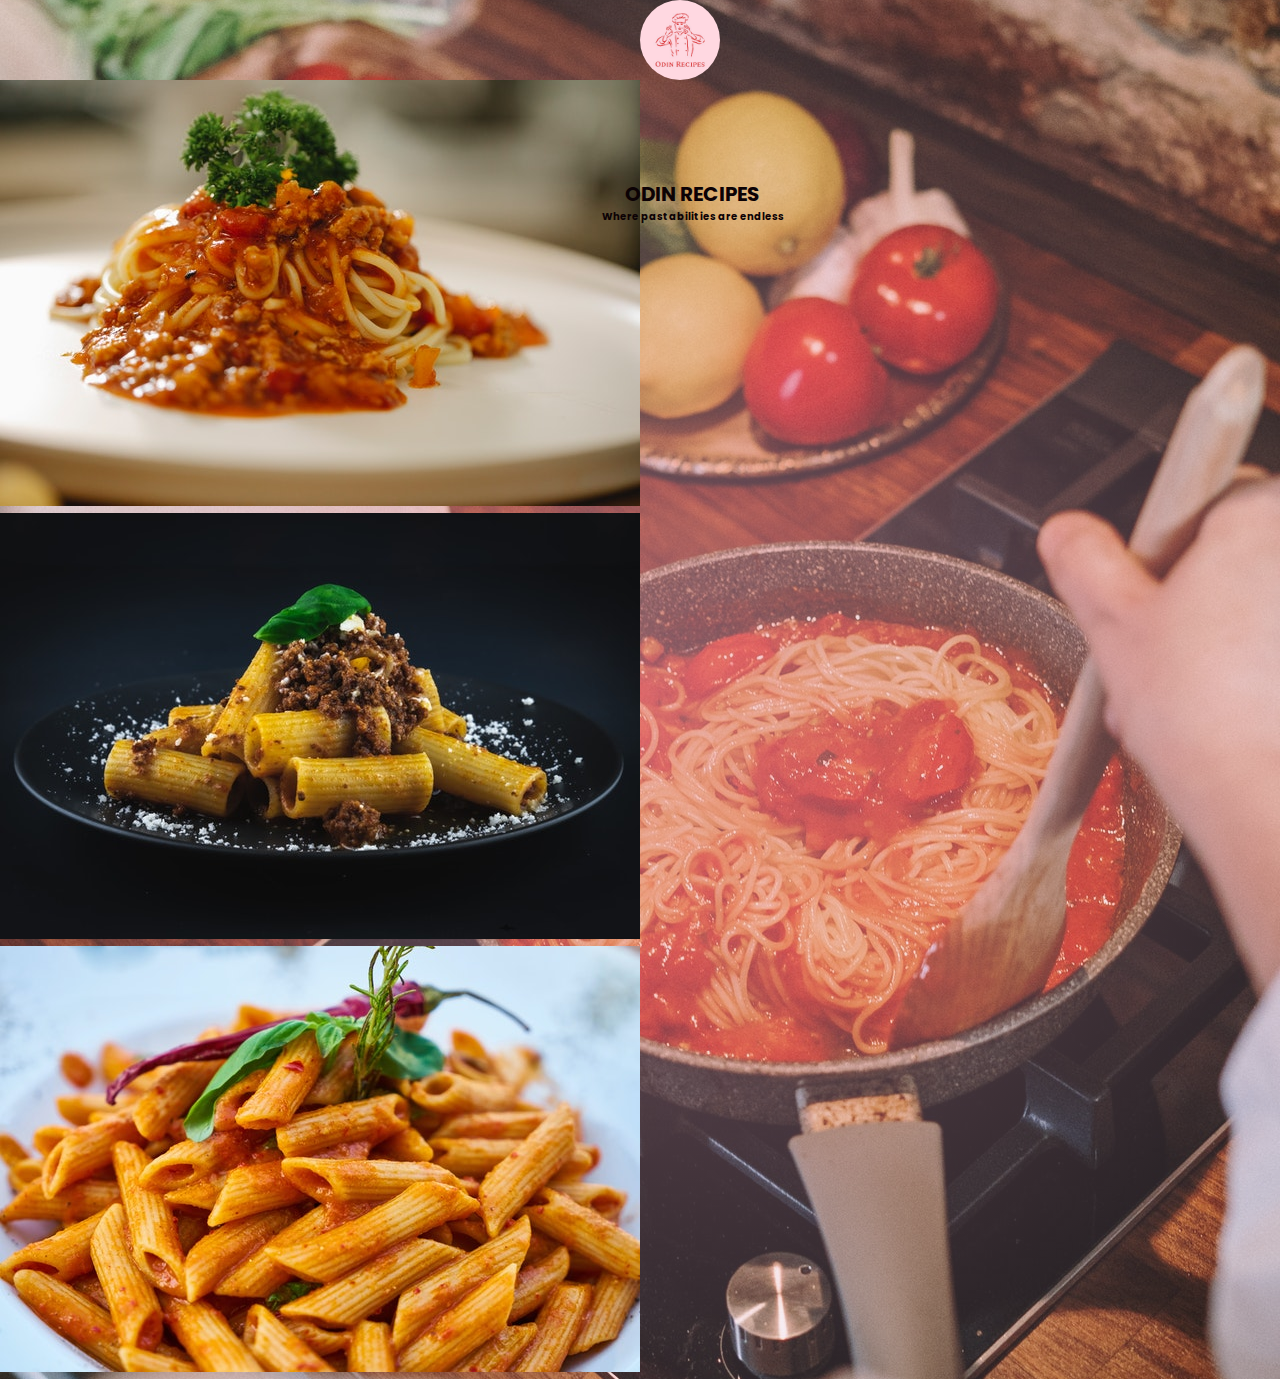
==== index.html @ 7a889897 "third commit" ====
<!DOCTYPE html>
<html lang="en">

<head>
    <meta charset="UTF-8" />
    <meta name="viewport" content="width=device-width, initial-scale=1.0" />
    <title>Recipes</title>
    <a href="pasta.html"></a>
    <link rel="stylesheet" href="styles.css" />

    <link rel="preconnect" href="https://fonts.googleapis.com" />
    <link rel="preconnect" href="https://fonts.gstatic.com" crossorigin />
    <link href="https://fonts.googleapis.com/css2?family=Poppins:ital,wght@0,300;0,400;0,700;1,400&display=swap" rel="stylesheet" />
    <!-- The link to the fonts that will be used on this document -->
</head>

<body>
    <section class="header">
        <!-- This creates the whole page for the site -->
        <nav>
            <a href="index.html"></a>
            <img src="/recipes/images/odinrecipeslogo.jpeg" alt="odinrecipeslogo" />

            <!-- This liks the html file with the logo image -->
            <!-- I had added a link to the image but figured if i link it to the css it will still appears -->

            <!-- <div class="nav-links">
                <!--The div element shows sections of the page and are categorized here as class -->
            <!-- This are the links on the site that help to direct -->
            <!-- <ul>
                <li>
                    <a href="recipes/spaghettibolognese.html">Spaghetti Bolognese</a>
                </li>

                <li>
                    <a href="recipes/rigatoni.html">Rigatoni</a>
                </li>

                <li>
                    <a href="recipes/penne.html">Penne Pasta</a>
                </li>
            </ul>
            </div> -->-->
        </nav>
        <div class="textbox">
            <h1>ODIN RECIPES</h1>
            <h4>Where pastabilities are endless</h4>
        </div>


        <a href="recipes/spaghettibolognese.html">
            <img src="recipes/images/spaghettibolognese.jpg" alt="Spaghetti Bolognese" />
        </a>
        <a href="recipes/rigatoni.html">
            <img src="recipes/images/rigatoni.jpg" alt="Rigatoni Pasta" />
        </a>
        <a href="recipes/penne.html">
            <img src="recipes/images/penne.jpg" alt="Penne Pasta" />
        </a>

        <!-- This displays all images in the website -->

    </section>
</body>


</html>
---- styles.css ----
* {
                                                                                                    margin: 0;
                                                                                                    font-family: 'Poppins', sans-serif;
                                                                                                    padding: 0;
                                                                                                }
                                                                                                
                                                                                                .header {
                                                                                                    background: rgb(238, 174, 202);
                                                                                                    background: radial-gradient(circle, rgba(238, 174, 202, 0.5) 0%, rgba(183, 189, 196, 0.1) 100%), url(recipes/images/spaghetticover.jpg);
                                                                                                    background-position: center;
                                                                                                    background-size: cover;
                                                                                                    min-height: 100vh;
                                                                                                    width: 100%;
                                                                                                    position: relative;
                                                                                                }
                                                                                                
                                                                                                nav {
                                                                                                    align-items: center;
                                                                                                    display: flex;
                                                                                                    justify-content: space-between;
                                                                                                    padding: 3%, 6%;
                                                                                                }
                                                                                                
                                                                                                nav img {
                                                                                                    border-radius: 40px;
                                                                                                    display: block;
                                                                                                    margin-left: 50%;
                                                                                                    margin-right: 50%;
                                                                                                    width: 80px;
                                                                                                    top: 100%;
                                                                                                }
                                                                                                
                                                                                                .nav.links {
                                                                                                    display: flex;
                                                                                                    flex-direction: row;
                                                                                                    flex: 1;
                                                                                                    text-align: right;
                                                                                                }
                                                                                                
                                                                                                .nav-links ul li {
                                                                                                    display: inline-block;
                                                                                                    list-style-type: none;
                                                                                                    position: relative;
                                                                                                    padding: 30px, 20px;
                                                                                                }
                                                                                                
                                                                                                .nav-links ul li a {
                                                                                                    color: #e43a1c;
                                                                                                    text-decoration: none;
                                                                                                    font-weight: 500;
                                                                                                    font-size: 20px;
                                                                                                }
                                                                                                
                                                                                                .page {
                                                                                                    width: 90vw;
                                                                                                    max-width: var(max-width);
                                                                                                    margin: 0 auto;
                                                                                                    min-height: calc(100vh -());
                                                                                                    padding-top: 2 rem;
                                                                                                }
                                                                                                
                                                                                                .textbox {
                                                                                                    color: rgb(12, 2, 5);
                                                                                                    text-align: center;
                                                                                                    font-size: 10px;
                                                                                                    left: 47%;
                                                                                                    position: absolute;
                                                                                                    top: 13%;
                                                                                                }
                                                                                                
                                                                                                .recipes-list {
                                                                                                    display: grid;
                                                                                                    gap: 2rem, 1rem;
                                                                                                    padding-bottom: 3rem;
                                                                                                }
                                                                                                
                                                                                                .images1 {
                                                                                                    height: 20px;
                                                                                                    width: 20px;
                                                                                                }
                                                                                                
                                                                                                .images2 {
                                                                                                    height: 100px;
                                                                                                    width: 100px;
                                                                                                }
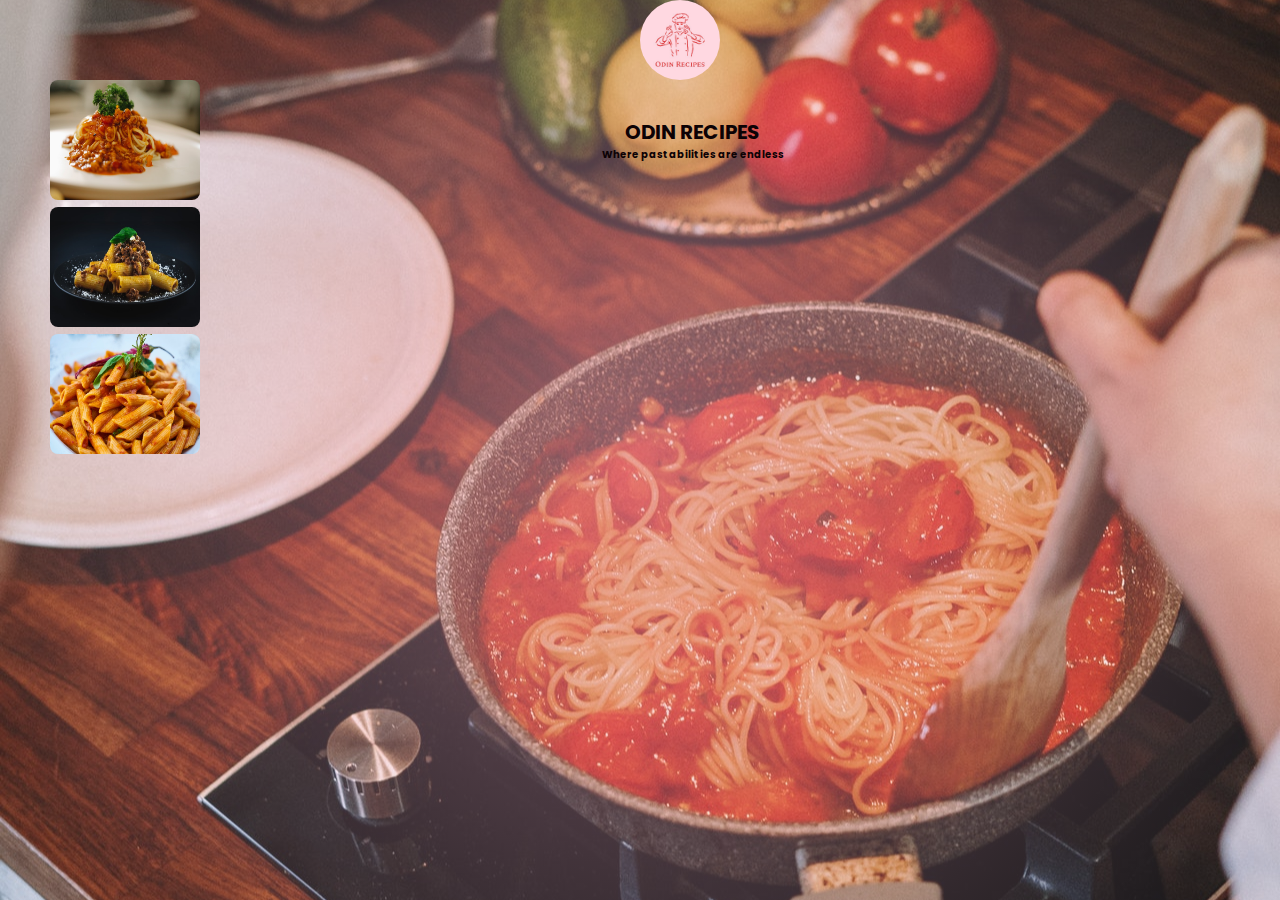
==== commit 020dbbd9: "last commit" ====
--- a/index.html
+++ b/index.html
@@ -25,7 +25,7 @@
             <!-- I had added a link to the image but figured if i link it to the css it will still appears -->
 
             <!-- <div class="nav-links">
-                <!--The div element shows sections of the page and are categorized here as class -->
+                <!-- The div element shows sections of the page and are categorized here as class -->
             <!-- This are the links on the site that help to direct -->
             <!-- <ul>
                 <li>
@@ -46,22 +46,33 @@
             <h1>ODIN RECIPES</h1>
             <h4>Where pastabilities are endless</h4>
         </div>
+        <!-- This is the textbox of the website -->
 
+        <div class="container">
+            <!-- This creates a container for the recipes -->
+            <div class="recipes">
+                <!-- This cretes a class for each recipe that will be used in styling on css -->
+                <a href="recipes/spaghettibolognese.html">
+                    <img src="recipes/images/spaghettibolognese.jpg" width="150" height="120" style="border: 1px; border-radius: 8px" alt="Spaghetti Bolognese" />
+                    <!-- Decided to use the inline css because this images are constant -->
+                </a>
+            </div>
 
-        <a href="recipes/spaghettibolognese.html">
-            <img src="recipes/images/spaghettibolognese.jpg" alt="Spaghetti Bolognese" />
-        </a>
-        <a href="recipes/rigatoni.html">
-            <img src="recipes/images/rigatoni.jpg" alt="Rigatoni Pasta" />
-        </a>
-        <a href="recipes/penne.html">
-            <img src="recipes/images/penne.jpg" alt="Penne Pasta" />
-        </a>
+            <div class="recipes">
+                <a href="recipes/rigatoni.html">
+                    <img src="recipes/images/rigatoni.jpg" width="150" height="120" style="border: 1px; border-radius: 8px" alt="Rigatoni Pasta" />
+                </a>
+            </div>
 
-        <!-- This displays all images in the website -->
-
+            <div class="recipes">
+                <a href="recipes/penne.html">
+                    <img src="recipes/images/penne.jpg" width="150" height="120" style="border: 1px; border-radius: 8px" alt="Penne Pasta" />
+                </a>
+                <!-- End of the recipe class -->
+            </div>
+            <!-- End of the container class -->
+        </div>
     </section>
 </body>
 
-
 </html>--- a/styles.css
+++ b/styles.css
@@ -1,85 +1,85 @@
-                                                                                                * {
-                                                                                                    margin: 0;
-                                                                                                    font-family: 'Poppins', sans-serif;
-                                                                                                    padding: 0;
-                                                                                                }
-                                                                                                
-                                                                                                .header {
-                                                                                                    background: rgb(238, 174, 202);
-                                                                                                    background: radial-gradient(circle, rgba(238, 174, 202, 0.5) 0%, rgba(183, 189, 196, 0.1) 100%), url(recipes/images/spaghetticover.jpg);
-                                                                                                    background-position: center;
-                                                                                                    background-size: cover;
-                                                                                                    min-height: 100vh;
-                                                                                                    width: 100%;
-                                                                                                    position: relative;
-                                                                                                }
-                                                                                                
-                                                                                                nav {
-                                                                                                    align-items: center;
-                                                                                                    display: flex;
-                                                                                                    justify-content: space-between;
-                                                                                                    padding: 3%, 6%;
-                                                                                                }
-                                                                                                
-                                                                                                nav img {
-                                                                                                    border-radius: 40px;
-                                                                                                    display: block;
-                                                                                                    margin-left: 50%;
-                                                                                                    margin-right: 50%;
-                                                                                                    width: 80px;
-                                                                                                    top: 100%;
-                                                                                                }
-                                                                                                
-                                                                                                .nav.links {
-                                                                                                    display: flex;
-                                                                                                    flex-direction: row;
-                                                                                                    flex: 1;
-                                                                                                    text-align: right;
-                                                                                                }
-                                                                                                
-                                                                                                .nav-links ul li {
-                                                                                                    display: inline-block;
-                                                                                                    list-style-type: none;
-                                                                                                    position: relative;
-                                                                                                    padding: 30px, 20px;
-                                                                                                }
-                                                                                                
-                                                                                                .nav-links ul li a {
-                                                                                                    color: #e43a1c;
-                                                                                                    text-decoration: none;
-                                                                                                    font-weight: 500;
-                                                                                                    font-size: 20px;
-                                                                                                }
-                                                                                                
-                                                                                                .page {
-                                                                                                    width: 90vw;
-                                                                                                    max-width: var(max-width);
-                                                                                                    margin: 0 auto;
-                                                                                                    min-height: calc(100vh -());
-                                                                                                    padding-top: 2 rem;
-                                                                                                }
-                                                                                                
-                                                                                                .textbox {
-                                                                                                    color: rgb(12, 2, 5);
-                                                                                                    text-align: center;
-                                                                                                    font-size: 10px;
-                                                                                                    left: 47%;
-                                                                                                    position: absolute;
-                                                                                                    top: 13%;
-                                                                                                }
-                                                                                                
-                                                                                                .recipes-list {
-                                                                                                    display: grid;
-                                                                                                    gap: 2rem, 1rem;
-                                                                                                    padding-bottom: 3rem;
-                                                                                                }
-                                                                                                
-                                                                                                .images1 {
-                                                                                                    height: 20px;
-                                                                                                    width: 20px;
-                                                                                                }
-                                                                                                
-                                                                                                .images2 {
-                                                                                                    height: 100px;
-                                                                                                    width: 100px;
-                                                                                                }+                                                                                                            * {
+                                                                                                                margin: 0;
+                                                                                                                font-family: 'Poppins', sans-serif;
+                                                                                                                padding: 0;
+                                                                                                            }
+                                                                                                            
+                                                                                                            .header {
+                                                                                                                background: rgb(238, 174, 202);
+                                                                                                                background: radial-gradient(circle, rgba(238, 174, 202, 0.5) 0%, rgba(183, 189, 196, 0.1) 100%), url(recipes/images/spaghetticover.jpg);
+                                                                                                                background-position: center;
+                                                                                                                background-size: cover;
+                                                                                                                min-height: 100vh;
+                                                                                                                width: 100%;
+                                                                                                                position: relative;
+                                                                                                            }
+                                                                                                            
+                                                                                                            nav {
+                                                                                                                align-items: center;
+                                                                                                                display: flex;
+                                                                                                                justify-content: space-between;
+                                                                                                                padding: 3%, 6%;
+                                                                                                            }
+                                                                                                            
+                                                                                                            nav img {
+                                                                                                                border-radius: 40px;
+                                                                                                                display: block;
+                                                                                                                margin-left: 50%;
+                                                                                                                margin-right: 50%;
+                                                                                                                width: 80px;
+                                                                                                                top: 100%;
+                                                                                                            }
+                                                                                                            
+                                                                                                            .nav.links {
+                                                                                                                display: flex;
+                                                                                                                flex-direction: row;
+                                                                                                                flex: 1;
+                                                                                                                text-align: right;
+                                                                                                            }
+                                                                                                            
+                                                                                                            .nav-links ul li {
+                                                                                                                display: inline-block;
+                                                                                                                list-style-type: none;
+                                                                                                                position: relative;
+                                                                                                                padding: 30px, 20px;
+                                                                                                            }
+                                                                                                            
+                                                                                                            .nav-links ul li a {
+                                                                                                                color: #e43a1c;
+                                                                                                                text-decoration: none;
+                                                                                                                font-weight: 500;
+                                                                                                                font-size: 20px;
+                                                                                                            }
+                                                                                                            
+                                                                                                            .page {
+                                                                                                                width: 90vw;
+                                                                                                                max-width: var(max-width);
+                                                                                                                margin: 0 auto;
+                                                                                                                min-height: calc(100vh -());
+                                                                                                                padding-top: 2 rem;
+                                                                                                            }
+                                                                                                            
+                                                                                                            .textbox {
+                                                                                                                color: rgb(12, 2, 5);
+                                                                                                                text-align: center;
+                                                                                                                font-size: 10px;
+                                                                                                                left: 47%;
+                                                                                                                position: absolute;
+                                                                                                                top: 13%;
+                                                                                                            }
+                                                                                                            
+                                                                                                            .recipes-list {
+                                                                                                                display: grid;
+                                                                                                                gap: 2rem, 1rem;
+                                                                                                                padding-bottom: 3rem;
+                                                                                                            }
+                                                                                                            
+                                                                                                            .recipes {
+                                                                                                                list-style: linear-gradient();
+                                                                                                                margin-left: 50px;
+                                                                                                                width: 50px;
+                                                                                                            }
+                                                                                                            
+                                                                                                            .bolognesesteps ol li {
+                                                                                                                list-style: none;
+                                                                                                            }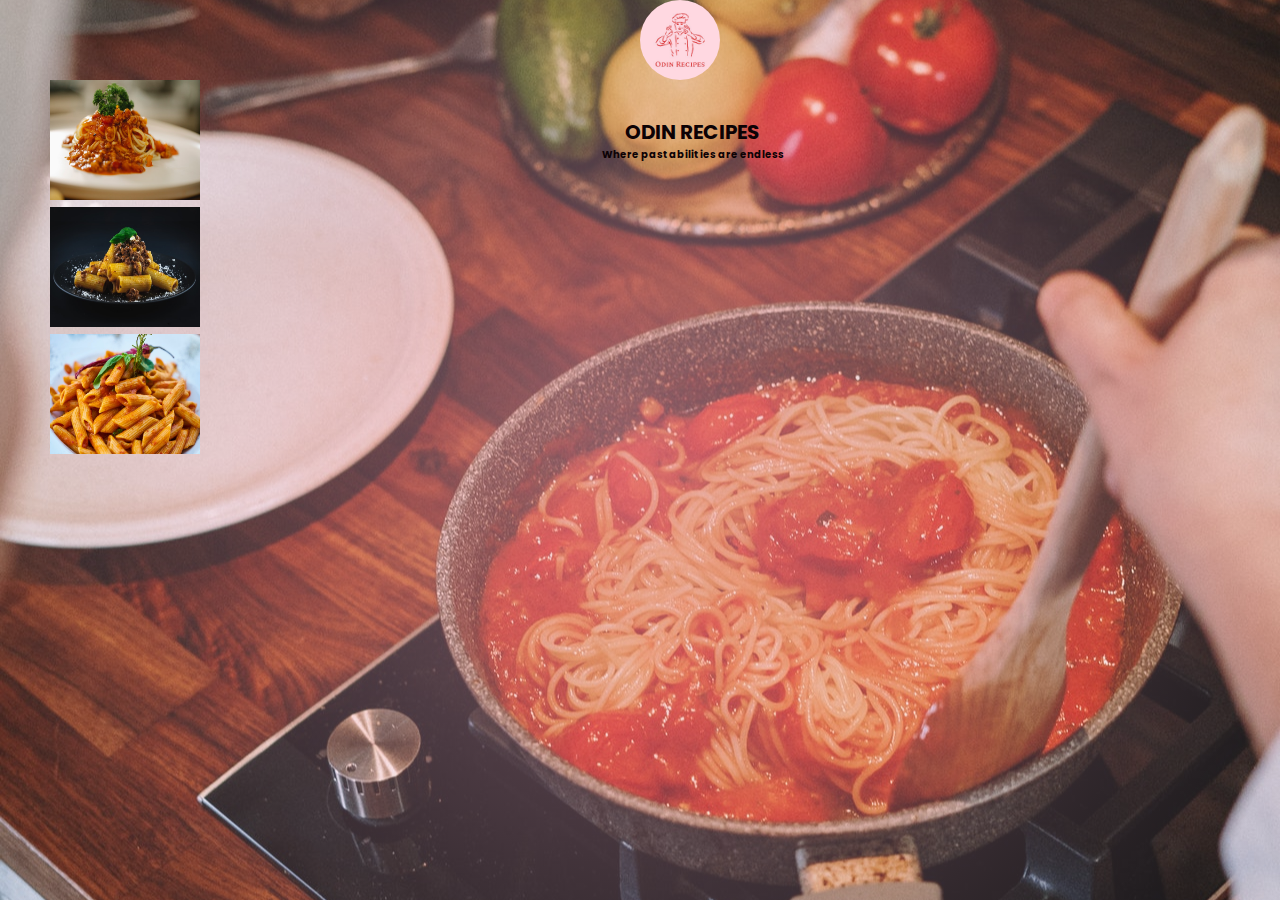
==== commit 24db866d: "added css" ====
--- a/index.html
+++ b/index.html
@@ -14,33 +14,16 @@
     <!-- The link to the fonts that will be used on this document -->
 </head>
 
-<body>
+<body class="body">
+
     <section class="header">
         <!-- This creates the whole page for the site -->
         <nav>
             <a href="index.html"></a>
             <img src="/recipes/images/odinrecipeslogo.jpeg" alt="odinrecipeslogo" />
 
-            <!-- This liks the html file with the logo image -->
+            <!-- This links the html file with the logo image -->
             <!-- I had added a link to the image but figured if i link it to the css it will still appears -->
-
-            <!-- <div class="nav-links">
-                <!-- The div element shows sections of the page and are categorized here as class -->
-            <!-- This are the links on the site that help to direct -->
-            <!-- <ul>
-                <li>
-                    <a href="recipes/spaghettibolognese.html">Spaghetti Bolognese</a>
-                </li>
-
-                <li>
-                    <a href="recipes/rigatoni.html">Rigatoni</a>
-                </li>
-
-                <li>
-                    <a href="recipes/penne.html">Penne Pasta</a>
-                </li>
-            </ul>
-            </div> -->-->
         </nav>
         <div class="textbox">
             <h1>ODIN RECIPES</h1>
@@ -53,26 +36,27 @@
             <div class="recipes">
                 <!-- This cretes a class for each recipe that will be used in styling on css -->
                 <a href="recipes/spaghettibolognese.html">
-                    <img src="recipes/images/spaghettibolognese.jpg" width="150" height="120" style="border: 1px; border-radius: 8px" alt="Spaghetti Bolognese" />
+                    <img class="food-img" src="recipes/images/spaghettibolognese.jpg" alt="Spaghetti Bolognese" />
                     <!-- Decided to use the inline css because this images are constant -->
                 </a>
             </div>
 
             <div class="recipes">
                 <a href="recipes/rigatoni.html">
-                    <img src="recipes/images/rigatoni.jpg" width="150" height="120" style="border: 1px; border-radius: 8px" alt="Rigatoni Pasta" />
+                    <img class="food-img" src="recipes/images/rigatoni.jpg" alt="Rigatoni Pasta" />
                 </a>
             </div>
 
             <div class="recipes">
                 <a href="recipes/penne.html">
-                    <img src="recipes/images/penne.jpg" width="150" height="120" style="border: 1px; border-radius: 8px" alt="Penne Pasta" />
+                    <img class="food-img" src="recipes/images/penne.jpg" alt="Penne Pasta" />
                 </a>
                 <!-- End of the recipe class -->
             </div>
             <!-- End of the container class -->
         </div>
     </section>
+
 </body>
 
 </html>--- a/styles.css
+++ b/styles.css
@@ -1,85 +1,173 @@
-                                                                                                            * {
-                                                                                                                margin: 0;
-                                                                                                                font-family: 'Poppins', sans-serif;
-                                                                                                                padding: 0;
-                                                                                                            }
-                                                                                                            
-                                                                                                            .header {
-                                                                                                                background: rgb(238, 174, 202);
-                                                                                                                background: radial-gradient(circle, rgba(238, 174, 202, 0.5) 0%, rgba(183, 189, 196, 0.1) 100%), url(recipes/images/spaghetticover.jpg);
-                                                                                                                background-position: center;
-                                                                                                                background-size: cover;
-                                                                                                                min-height: 100vh;
-                                                                                                                width: 100%;
-                                                                                                                position: relative;
-                                                                                                            }
-                                                                                                            
-                                                                                                            nav {
-                                                                                                                align-items: center;
-                                                                                                                display: flex;
-                                                                                                                justify-content: space-between;
-                                                                                                                padding: 3%, 6%;
-                                                                                                            }
-                                                                                                            
-                                                                                                            nav img {
-                                                                                                                border-radius: 40px;
-                                                                                                                display: block;
-                                                                                                                margin-left: 50%;
-                                                                                                                margin-right: 50%;
-                                                                                                                width: 80px;
-                                                                                                                top: 100%;
-                                                                                                            }
-                                                                                                            
-                                                                                                            .nav.links {
-                                                                                                                display: flex;
-                                                                                                                flex-direction: row;
-                                                                                                                flex: 1;
-                                                                                                                text-align: right;
-                                                                                                            }
-                                                                                                            
-                                                                                                            .nav-links ul li {
-                                                                                                                display: inline-block;
-                                                                                                                list-style-type: none;
-                                                                                                                position: relative;
-                                                                                                                padding: 30px, 20px;
-                                                                                                            }
-                                                                                                            
-                                                                                                            .nav-links ul li a {
-                                                                                                                color: #e43a1c;
-                                                                                                                text-decoration: none;
-                                                                                                                font-weight: 500;
-                                                                                                                font-size: 20px;
-                                                                                                            }
-                                                                                                            
-                                                                                                            .page {
-                                                                                                                width: 90vw;
-                                                                                                                max-width: var(max-width);
-                                                                                                                margin: 0 auto;
-                                                                                                                min-height: calc(100vh -());
-                                                                                                                padding-top: 2 rem;
-                                                                                                            }
-                                                                                                            
-                                                                                                            .textbox {
-                                                                                                                color: rgb(12, 2, 5);
-                                                                                                                text-align: center;
-                                                                                                                font-size: 10px;
-                                                                                                                left: 47%;
-                                                                                                                position: absolute;
-                                                                                                                top: 13%;
-                                                                                                            }
-                                                                                                            
-                                                                                                            .recipes-list {
-                                                                                                                display: grid;
-                                                                                                                gap: 2rem, 1rem;
-                                                                                                                padding-bottom: 3rem;
-                                                                                                            }
-                                                                                                            
-                                                                                                            .recipes {
-                                                                                                                list-style: linear-gradient();
-                                                                                                                margin-left: 50px;
-                                                                                                                width: 50px;
-                                                                                                            }
-                                                                                                            
-                                                                                                            .bolognesesteps ol li {
-                                                                                                                list-style: none;
-                                                                                                            }+                                                                                                                * {
+                                                                                                                    margin: 0;
+                                                                                                                    font-family: 'Poppins', sans-serif;
+                                                                                                                    padding: 0;
+                                                                                                                }
+                                                                                                                /* This is the universal selector,it styles the whole page */
+                                                                                                                
+                                                                                                                html,
+                                                                                                                body {
+                                                                                                                    margin: 0;
+                                                                                                                    padding: 0;
+                                                                                                                    overflow-x: hidden;
+                                                                                                                }
+                                                                                                                /* This removes the blank white space in the page*/
+                                                                                                                
+                                                                                                                .header {
+                                                                                                                    background: rgb(238, 174, 202);
+                                                                                                                    background: radial-gradient(circle, rgba(238, 174, 202, 0.5) 0%, rgba(183, 189, 196, 0.1) 100%), url(recipes/images/spaghetticover.jpg);
+                                                                                                                    background-position: center;
+                                                                                                                    background-size: cover;
+                                                                                                                    min-height: 100vh;
+                                                                                                                    width: 100%;
+                                                                                                                    position: absolute;
+                                                                                                                }
+                                                                                                                /* This is the section of the page where the main page is */
+                                                                                                                
+                                                                                                                nav {
+                                                                                                                    align-items: center;
+                                                                                                                    display: flex;
+                                                                                                                    justify-content: space-between;
+                                                                                                                    padding: 3%, 6%;
+                                                                                                                }
+                                                                                                                
+                                                                                                                nav img {
+                                                                                                                    border-radius: 40px;
+                                                                                                                    display: block;
+                                                                                                                    margin-left: 50%;
+                                                                                                                    margin-right: 50%;
+                                                                                                                    width: 80px;
+                                                                                                                    top: 100%;
+                                                                                                                }
+                                                                                                                
+                                                                                                                .nav.links {
+                                                                                                                    display: flex;
+                                                                                                                    flex-direction: row;
+                                                                                                                    flex: 1;
+                                                                                                                    text-align: right;
+                                                                                                                }
+                                                                                                                
+                                                                                                                .nav-links ul li {
+                                                                                                                    display: inline-block;
+                                                                                                                    list-style-type: none;
+                                                                                                                    position: relative;
+                                                                                                                    padding: 30px, 20px;
+                                                                                                                }
+                                                                                                                
+                                                                                                                .nav-links ul li a {
+                                                                                                                    color: #e43a1c;
+                                                                                                                    text-decoration: none;
+                                                                                                                    font-weight: 500;
+                                                                                                                    font-size: 20px;
+                                                                                                                }
+                                                                                                                
+                                                                                                                .page {
+                                                                                                                    width: 100vw;
+                                                                                                                    margin: 0 auto;
+                                                                                                                    min-height: calc(100vh -());
+                                                                                                                }
+                                                                                                                
+                                                                                                                .textbox {
+                                                                                                                    color: rgb(12, 2, 5);
+                                                                                                                    text-align: center;
+                                                                                                                    font-size: 10px;
+                                                                                                                    left: 47%;
+                                                                                                                    position: absolute;
+                                                                                                                    top: 13%;
+                                                                                                                }
+                                                                                                                
+                                                                                                                .recipes-list {
+                                                                                                                    display: grid;
+                                                                                                                    gap: 2rem, 1rem;
+                                                                                                                    padding-bottom: 3rem;
+                                                                                                                }
+                                                                                                                
+                                                                                                                .recipes {
+                                                                                                                    list-style: linear-gradient();
+                                                                                                                    margin-left: 50px;
+                                                                                                                    width: 50px;
+                                                                                                                }
+                                                                                                                
+                                                                                                                .spagh-img {
+                                                                                                                    margin: 0;
+                                                                                                                }
+                                                                                                                
+                                                                                                                .bolognese-ingr {
+                                                                                                                    margin: 0;
+                                                                                                                    justify-self: start;
+                                                                                                                }
+                                                                                                                
+                                                                                                                .bolognese-list {
+                                                                                                                    margin: 0;
+                                                                                                                    font: inherit;
+                                                                                                                    font-size: 12;
+                                                                                                                    font-family: 'Lucida Sans', 'Lucida Sans Regular', 'Lucida Grande', 'Lucida Sans Unicode', Geneva, Verdana, sans-serif;
+                                                                                                                }
+                                                                                                                
+                                                                                                                .bolognese-steps {
+                                                                                                                    margin: 0;
+                                                                                                                    text-decoration: underline;
+                                                                                                                }
+                                                                                                                
+                                                                                                                .bolognese-descr {
+                                                                                                                    margin: 0;
+                                                                                                                }
+                                                                                                                
+                                                                                                                .penne-img {
+                                                                                                                    margin: 0;
+                                                                                                                }
+                                                                                                                
+                                                                                                                .penne-ingr {
+                                                                                                                    margin: 0;
+                                                                                                                    justify-self: start;
+                                                                                                                }
+                                                                                                                
+                                                                                                                .penne-list {
+                                                                                                                    margin: 0;
+                                                                                                                    font: inherit;
+                                                                                                                    font-size: 12;
+                                                                                                                    font-family: 'Lucida Sans', 'Lucida Sans Regular', 'Lucida Grande', 'Lucida Sans Unicode', Geneva, Verdana, sans-serif;
+                                                                                                                }
+                                                                                                                
+                                                                                                                .penne-steps {
+                                                                                                                    margin: 0;
+                                                                                                                    text-decoration: underline;
+                                                                                                                }
+                                                                                                                
+                                                                                                                .penne-descr {
+                                                                                                                    margin: 0;
+                                                                                                                }
+                                                                                                                
+                                                                                                                .rigatoni-img {
+                                                                                                                    margin: 0;
+                                                                                                                }
+                                                                                                                
+                                                                                                                .rigatoni-ingr {
+                                                                                                                    margin: 0;
+                                                                                                                    justify-self: start;
+                                                                                                                }
+                                                                                                                
+                                                                                                                .rigatoni-list {
+                                                                                                                    margin: 0;
+                                                                                                                    font: inherit;
+                                                                                                                    font-size: 12;
+                                                                                                                    font-family: 'Lucida Sans', 'Lucida Sans Regular', 'Lucida Grande', 'Lucida Sans Unicode', Geneva, Verdana, sans-serif;
+                                                                                                                }
+                                                                                                                
+                                                                                                                .rigatoni-steps {
+                                                                                                                    margin: 0;
+                                                                                                                    text-decoration: underline;
+                                                                                                                }
+                                                                                                                
+                                                                                                                .rigatoni-descr {
+                                                                                                                    margin: 0;
+                                                                                                                }
+                                                                                                                
+                                                                                                                .food-img {
+                                                                                                                    width: 150px;
+                                                                                                                    height: 120px;
+                                                                                                                }
+                                                                                                                
+                                                                                                                .container {
+                                                                                                                    flex-direction: column;
+                                                                                                                }